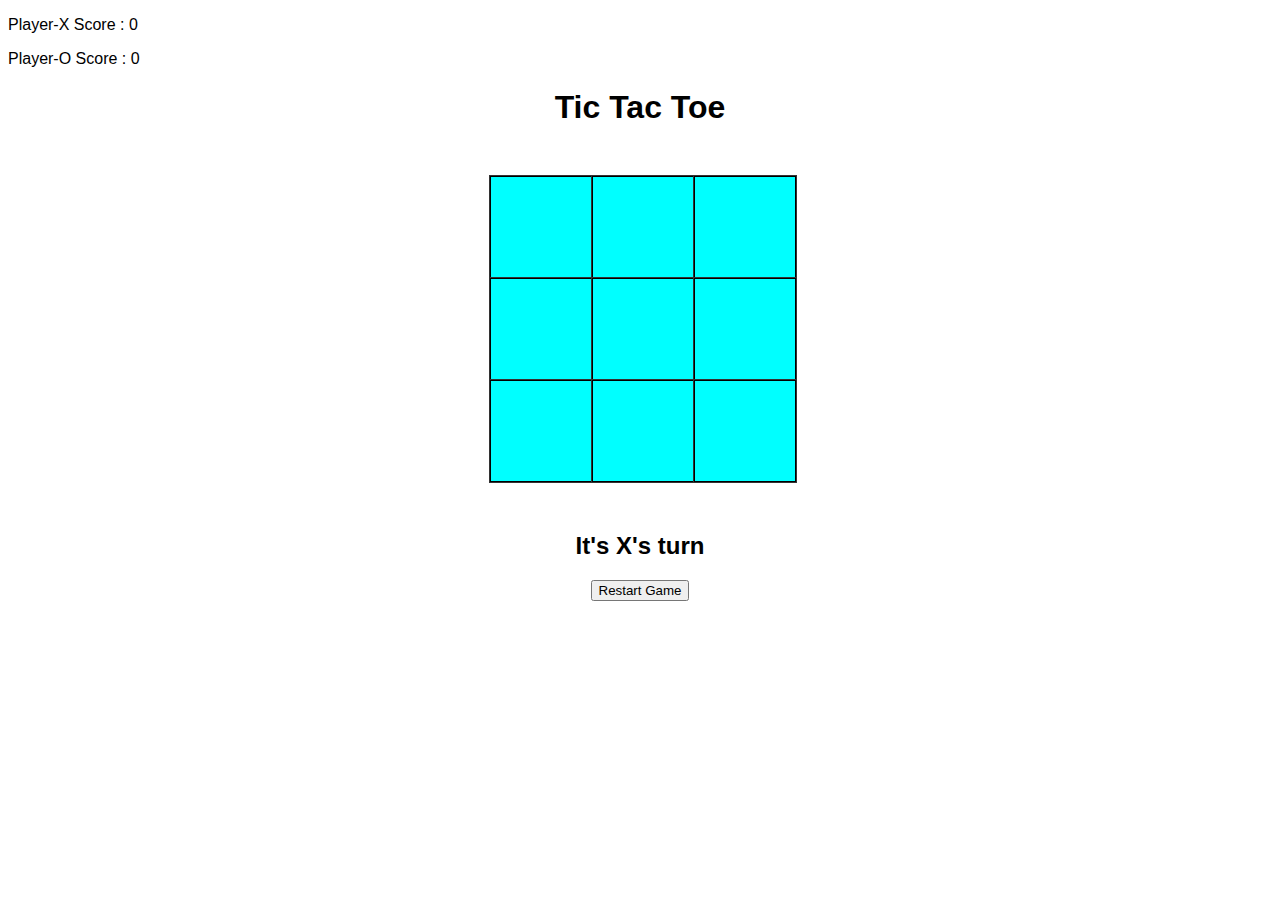
==== index.html @ 345cb9f7 "TicTacToe game" ====
<!DOCTYPE html>
<html lang="en">
<head>
    <meta charset="UTF-8">
    <meta name="viewport" content="width=device-width, initial-scale=1.0">
    <title>Tic Tac Toe Game</title>
    <link rel="stylesheet" href="style.css">
</head>
<body>
    <div>
        <p class="Player-X-score"></p>
        <p class="Player-O-score"></p>    
    </div>
    <section>
        <h1>Tic Tac Toe</h1>
        <div class="board">
            <div square-index="0" class="square"></div>
            <div square-index="1" class="square"></div>
            <div square-index="2" class="square"></div>
            <div square-index="3" class="square"></div>
            <div square-index="4" class="square"></div>
            <div square-index="5" class="square"></div>
            <div square-index="6" class="square"></div>
            <div square-index="7" class="square"></div>
            <div square-index="8" class="square"></div>
        </div>
        <h2 class="game--status"></h2>
        <button class="new--game">Restart Game</button>
    </section>
    <script src="index.js"></script>
</body>
</html>
---- style.css ----
body {
    font-family: "Arial", sans-serif;
}
section {
    text-align: center;
}
.board{
    display: grid;
    grid-template-columns: repeat(3,auto);
    width: 301px;
    margin: 50px auto;
}
.square{
    font: 65px Arial, sans-serif;
    width: 100px;
    height: 100px;
    cursor: pointer;
    box-shadow: 0 0 0 1px #333333;
    border: 1px solid;
    background-color: aqua;
}
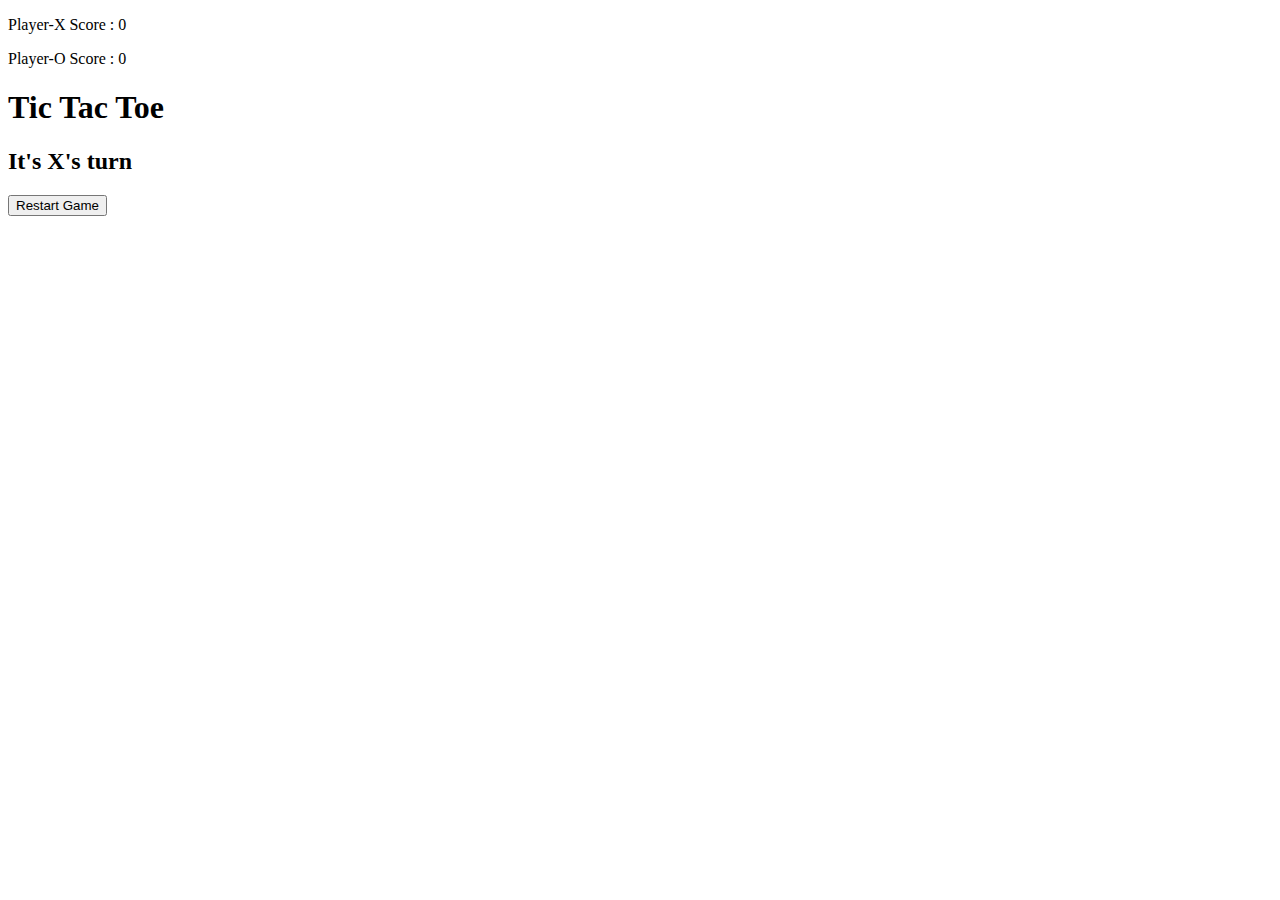
==== commit 2769ebb1: "Changed media attribute for css" ====
--- a/index.html
+++ b/index.html
@@ -4,7 +4,7 @@
     <meta charset="UTF-8">
     <meta name="viewport" content="width=device-width, initial-scale=1.0">
     <title>Tic Tac Toe Game</title>
-    <link rel="stylesheet" href="style.css">
+    <link rel="stylesheet" media="mediatype and|not|only (expressions)" href="style.css">
 </head>
 <body>
     <div>
--- a/style.css
+++ b/style.css
@@ -17,5 +17,5 @@
     cursor: pointer;
     box-shadow: 0 0 0 1px #333333;
     border: 1px solid;
-    background-color: aqua;
+    background-color:blue;
 }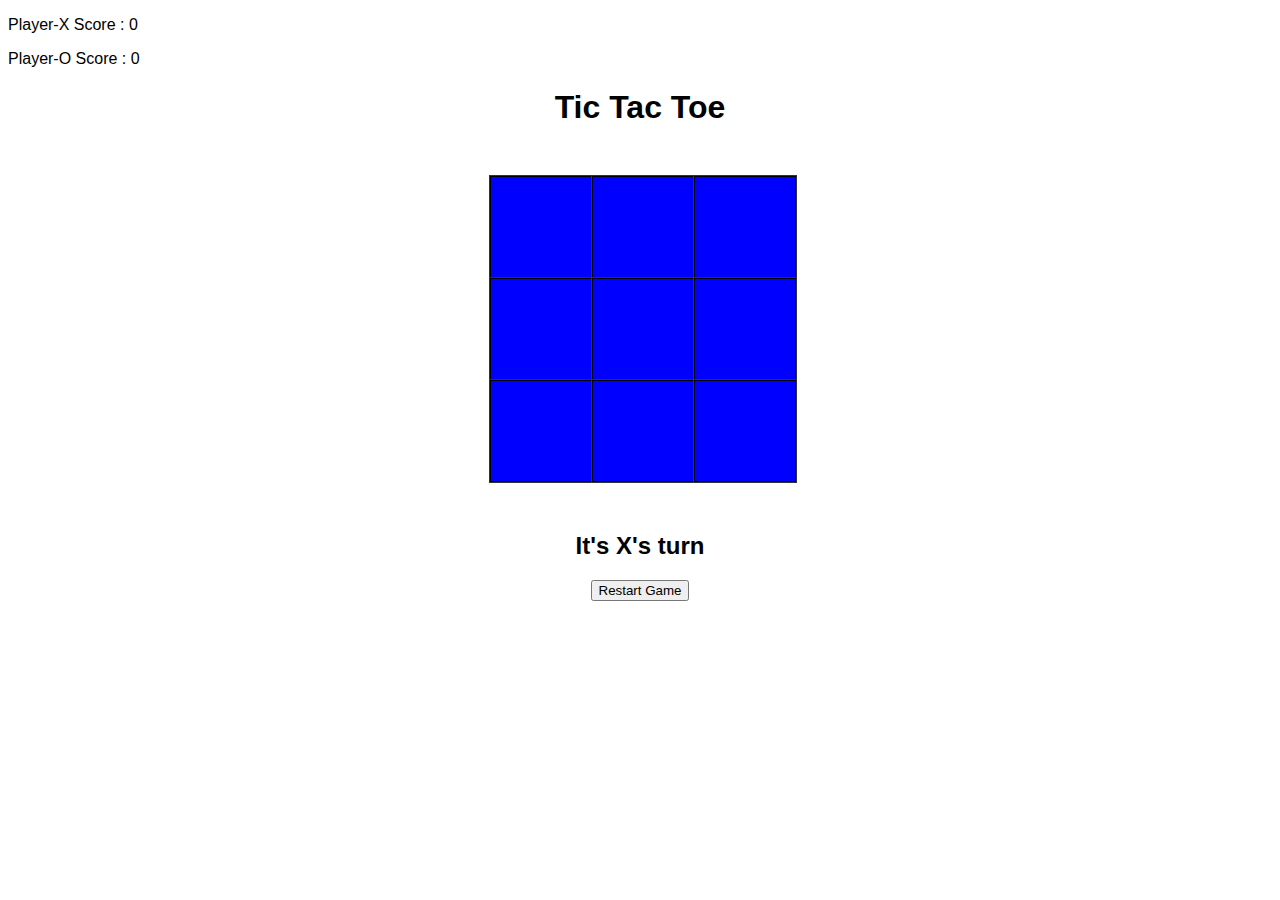
==== commit c64f236e: "TicTacToe Html" ====
--- a/index.html
+++ b/index.html
@@ -4,7 +4,7 @@
     <meta charset="UTF-8">
     <meta name="viewport" content="width=device-width, initial-scale=1.0">
     <title>Tic Tac Toe Game</title>
-    <link rel="stylesheet" media="mediatype and|not|only (expressions)" href="style.css">
+    <link rel="stylesheet" href="style.css">
 </head>
 <body>
     <div>
